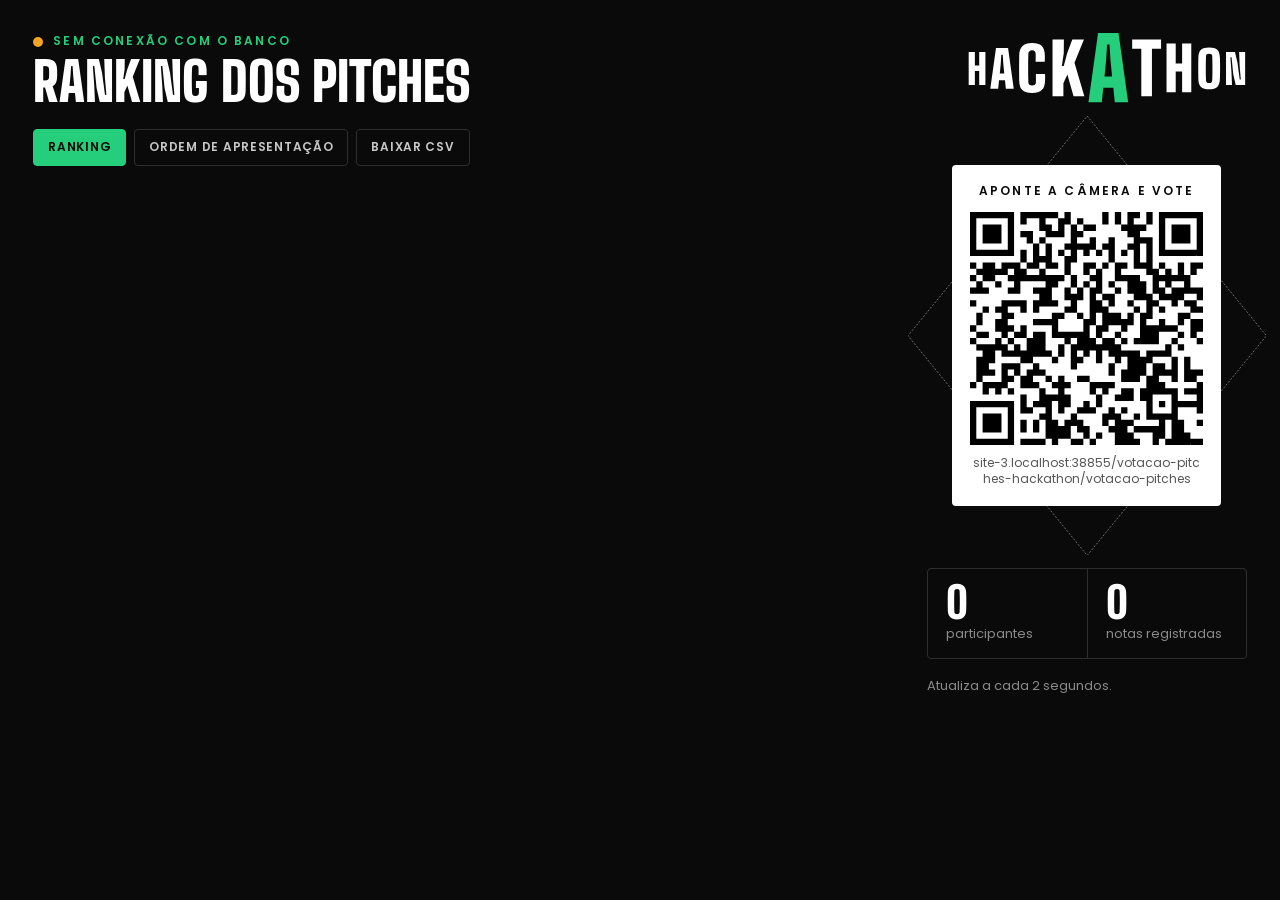
==== votacao-pitches-hackathon/votacao-pitches/resultados.html @ e380088c "Add files via upload" ====
<!doctype html>
<html lang="pt-BR">
<head>
<meta charset="utf-8">
<meta name="viewport" content="width=device-width, initial-scale=1, viewport-fit=cover">
<meta name="robots" content="noindex">
<title>Resultado ao vivo · Hackathon AltoQi</title>
<link rel="icon" href="assets/favicon.svg" type="image/svg+xml">
<link rel="preload" href="assets/fonts/big-shoulders-display-latin-900-normal.woff2" as="font" type="font/woff2" crossorigin>
<link rel="stylesheet" href="assets/fonts.css">
<script src="config.js"></script>
<script src="assets/qrcode.js"></script>
<style>
/* Tokens: Hackathon AltoQi — Design System Diamante (Figma) */
:root{
  --base:#0A0A0A; --superficie:#141414; --elevado:#1F1F1F; --borda:#2E2E2E;
  --texto:#FFFFFF; --texto2:#C7C7C7; --apoio:#8A8A8A;
  --verde:#25CE7B; --menta:#95E2C0; --floresta:#115134; --erro:#E5484D; --alerta:#F5A524;
  --display:"Big Shoulders Display","Arial Narrow","Roboto Condensed",Impact,sans-serif;
  --corpo:Poppins,system-ui,-apple-system,"Segoe UI",Roboto,sans-serif;
  color-scheme:dark;
}
*{box-sizing:border-box}
html,body{height:100%}
body{margin:0;background:var(--base);color:var(--texto);font-family:var(--corpo);line-height:1.4;
  padding:env(safe-area-inset-top) 0 env(safe-area-inset-bottom);overflow-x:hidden}
.eyebrow{font-weight:600;font-size:clamp(.75rem,.8vw,.95rem);letter-spacing:.18em;text-transform:uppercase;margin:0}

.tela{display:grid;grid-template-columns:minmax(0,1fr) clamp(280px,25vw,400px);gap:clamp(24px,3vw,56px);
  max-width:1760px;margin:0 auto;padding:clamp(20px,2.6vw,48px);min-height:100%}
header{display:flex;justify-content:space-between;align-items:flex-end;gap:24px;flex-wrap:wrap;margin-bottom:clamp(16px,2.2vh,32px)}
header .eyebrow{color:var(--verde);margin-bottom:8px;display:flex;align-items:center;gap:10px}
.ponto{width:10px;height:10px;border-radius:50%;background:var(--verde);box-shadow:0 0 0 0 rgba(37,206,123,.6);animation:pulso 2s infinite}
.parado .ponto{background:var(--alerta);animation:none}
.fechado .ponto{background:var(--erro);animation:none}
@keyframes pulso{70%{box-shadow:0 0 0 10px rgba(37,206,123,0)}100%{box-shadow:0 0 0 0 rgba(37,206,123,0)}}
h1{font-family:var(--display);font-weight:900;text-transform:uppercase;margin:0;line-height:.88;font-size:clamp(2.5rem,4.2vw,4.75rem)}
.controles{display:flex;gap:8px;flex-wrap:wrap}
.controles button{font:inherit;font-size:.75rem;font-weight:600;letter-spacing:.06em;text-transform:uppercase;color:var(--texto2);
  background:transparent;border:1px solid var(--borda);border-radius:4px;padding:9px 14px;cursor:pointer}
.controles button:hover{border-color:var(--apoio);color:var(--texto)}
.controles button[aria-pressed="true"]{background:var(--verde);border-color:var(--verde);color:var(--base)}
.controles button:focus-visible{outline:2px solid var(--verde);outline-offset:2px}

ol{list-style:none;margin:0;padding:0;display:grid;gap:clamp(6px,.7vh,10px)}
.item{display:grid;grid-template-columns:clamp(48px,4.4vw,84px) minmax(0,1fr) clamp(96px,8.5vw,160px);
  align-items:center;gap:clamp(12px,1.6vw,28px);background:var(--superficie);border:1px solid var(--borda);border-radius:4px;
  padding:clamp(6px,.75vh,14px) clamp(14px,1.6vw,28px);will-change:transform}
.item.topo{border-color:var(--floresta)}
.item.lider{border-color:var(--verde)}
.pos{font-family:var(--display);font-weight:900;font-size:clamp(2rem,3.2vw,3.4rem);line-height:.85;color:var(--apoio)}
.item.topo .pos{color:var(--verde)}
.nome{font-size:clamp(.95rem,1.2vw,1.35rem);font-weight:600;margin:0 0 8px;line-height:1.2}
.trilho{height:clamp(8px,1vh,12px);background:var(--elevado)}
.preench{height:100%;width:0;background:var(--apoio);transition:width .8s cubic-bezier(.2,.8,.2,1)}
.item.topo .preench{background:var(--verde)}
.media{text-align:right;font-variant-numeric:tabular-nums}
.media strong{display:block;font-family:var(--display);font-weight:900;font-size:clamp(2.2rem,3.3vw,3.6rem);line-height:.85}
.item.topo .media strong{color:var(--verde)}
.media span{font-size:clamp(.7rem,.8vw,.875rem);color:var(--apoio)}

aside{display:flex;flex-direction:column;gap:clamp(16px,2vh,28px);position:sticky;top:clamp(20px,3vw,56px);align-self:start}
.marca{width:100%;max-width:280px;height:auto;align-self:flex-end;margin-bottom:clamp(8px,2vh,28px)}
.qr-area{position:relative;padding:clamp(18px,2vw,32px)}
.diamante{position:absolute;inset:-6%;width:112%;height:112%;pointer-events:none}
.qr-cartao{position:relative;background:#fff;color:var(--base);border-radius:4px;padding:clamp(14px,1.4vw,22px);text-align:center}
.qr-cartao .eyebrow{color:var(--base);margin-bottom:12px}
#qr svg{display:block;width:100%;height:auto}
.qr-cartao small{display:block;margin-top:10px;font-size:.75rem;color:#555;word-break:break-all}
.numeros{display:grid;grid-template-columns:1fr 1fr;border:1px solid var(--borda);border-radius:4px}
.numeros div{padding:14px 18px}
.numeros div+div{border-left:1px solid var(--borda)}
.numeros strong{display:block;font-family:var(--display);font-weight:900;font-size:clamp(2.2rem,3.4vw,3.8rem);line-height:.9;font-variant-numeric:tabular-nums}
.numeros span{font-size:.8125rem;color:var(--apoio)}
.rodape-info{font-size:.8125rem;color:var(--apoio);margin:0}

/* Telão: tudo cabe numa tela, qualquer resolução */
@media (min-width:901px){
  .tela{height:100vh;height:100dvh;min-height:0}
  main{display:flex;flex-direction:column;min-height:0}
  ol{flex:1;min-height:0;grid-auto-rows:minmax(0,1fr)}
  .item{padding-block:0;min-height:0}
  h1{font-size:clamp(2.25rem,min(4.2vw,7.5vh),4.75rem)}
  .pos{font-size:clamp(1.6rem,min(3.2vw,5.4vh),3.4rem)}
  .media strong{font-size:clamp(1.6rem,min(3.3vw,5.6vh),3.6rem)}
  .nome{font-size:clamp(.85rem,min(1.2vw,2.1vh),1.35rem);margin-bottom:min(8px,.8vh)}
  .media span{font-size:clamp(.65rem,min(.8vw,1.3vh),.875rem)}
  aside{top:0;max-height:100%}
  .qr-area{padding:clamp(12px,min(2vw,3vh),32px);margin-bottom:2vh}
  .qr-cartao{max-width:min(100%,46vh);margin:0 auto}
}
@media (max-width:900px){
  .tela{grid-template-columns:1fr}
  aside{position:static;order:-1}
  .qr-area,.marca{display:none}
}
@media (prefers-reduced-motion:reduce){ .preench{transition:none} .ponto{animation:none} }
</style>
</head>
<body>
<div class="tela">
  <main>
    <header>
      <div>
        <p class="eyebrow" id="estado"><i class="ponto"></i><span>Conectando…</span></p>
        <h1>Ranking dos pitches</h1>
      </div>
      <div class="controles">
        <button type="button" id="bRank" aria-pressed="true">Ranking</button>
        <button type="button" id="bOrdem" aria-pressed="false">Ordem de apresentação</button>
        <button type="button" id="bCsv">Baixar CSV</button>
      </div>
    </header>
    <ol id="lista"></ol>
  </main>
  <aside>
    <img class="marca" src="assets/hackathon-wordmark.svg" alt="Hackathon AltoQi" width="300" height="75">
    <div class="qr-area">
      <svg class="diamante" viewBox="0 0 100 100" preserveAspectRatio="none" aria-hidden="true">
        <polygon points="50,0 100,50 50,100 0,50" fill="none" stroke="#FFFFFF" stroke-width=".4" stroke-dasharray="2 1.6" vector-effect="non-scaling-stroke"/>
      </svg>
      <div class="qr-cartao">
        <p class="eyebrow">Aponte a câmera e vote</p>
        <div id="qr"></div>
        <small id="qrUrl"></small>
      </div>
    </div>
    <div class="numeros">
      <div><strong id="nPart">0</strong><span>participantes</span></div>
      <div><strong id="nVotos">0</strong><span>notas registradas</span></div>
    </div>
    <p class="rodape-info" id="rodapeInfo"></p>
  </aside>
</div>

<script>
(function(){
  const C = window.VOTACAO_CONFIG;
  const DEMO = new URLSearchParams(location.search).has("demo") || !C.SUPABASE_URL || C.SUPABASE_URL.includes("SEU-PROJETO");
  const INTERVALO = 2000;
  const $ = (id) => document.getElementById(id);
  const fmt = (n, d=2) => Number(n).toLocaleString("pt-BR", { minimumFractionDigits:d, maximumFractionDigits:d });
  const dois = (n) => String(n).padStart(2, "0");

  $("rodapeInfo").textContent = DEMO ? "Modo demonstração: dados simulados." : "Atualiza a cada 2 segundos.";

  // QR code (gerado localmente, sem depender de CDN)
  const urlVoto = C.URL_VOTACAO || new URL("./", location.href).href;
  $("qrUrl").textContent = urlVoto.replace(/^https?:\/\//, "").replace(/\/$/, "");
  try{
    const qr = qrcode(0, "M"); qr.addData(urlVoto); qr.make();
    $("qr").innerHTML = qr.createSvgTag({ cellSize:8, margin:0, scalable:true });
  }catch(e){ $("qr").textContent = urlVoto; }

  // ---------- dados ----------
  const demo = { itens: C.PITCHES.map((p,i) => ({ id:p.id, ordem:i+1, titulo:p.titulo, dist:[0,0,0,0,0,0], peso:Math.random() })), part:0 };
  function painelDemo(){
    const novos = Math.floor(Math.random()*4);
    demo.part += novos;
    demo.itens.forEach(it => { for (let k=0;k<novos;k++){ const n = Math.max(0, Math.min(5, Math.round(2 + it.peso*3 + (Math.random()-.5)*2.4))); it.dist[n]++; } });
    const itens = demo.itens.map(it => { const v = it.dist.reduce((a,b)=>a+b,0); const s = it.dist.reduce((a,c,n)=>a+c*n,0);
      return { id:it.id, ordem:it.ordem, titulo:it.titulo, votos:v, media: v ? +(s/v).toFixed(2) : null, dist:it.dist.slice() }; });
    return { aberta:true, participantes:demo.part, total_votos:itens.reduce((a,b)=>a+b.votos,0), itens };
  }
  async function buscar(){
    if (DEMO) return painelDemo();
    const h = { "Content-Type":"application/json", apikey:C.SUPABASE_ANON_KEY };
    if (C.SUPABASE_ANON_KEY.startsWith("eyJ")) h.Authorization = "Bearer " + C.SUPABASE_ANON_KEY;
    const r = await fetch(`${C.SUPABASE_URL}/rest/v1/rpc/painel`, { method:"POST", headers:h, body:"{}", cache:"no-store" });
    if (!r.ok) throw new Error("HTTP " + r.status);
    return r.json();
  }

  // ---------- render com animação de troca de posição ----------
  let modo = "rank", ultimo = null;
  const lista = $("lista"), nos = new Map();
  const reduz = matchMedia("(prefers-reduced-motion: reduce)").matches;

  function ordenar(itens, m){
    const a = itens.slice();
    if (m === "ordem") return a.sort((x,y) => x.ordem - y.ordem);
    return a.sort((x,y) => (y.media ?? -1) - (x.media ?? -1) || y.votos - x.votos || x.ordem - y.ordem);
  }
  function no(it){
    let el = nos.get(it.id);
    if (!el){
      el = document.createElement("li"); el.className = "item";
      el.innerHTML = `<span class="pos"></span><div><p class="nome"></p><div class="trilho"><div class="preench"></div></div></div>
        <div class="media"><strong></strong><span></span></div>`;
      el.querySelector(".nome").textContent = it.titulo;
      nos.set(it.id, el);
    }
    return el;
  }
  function render(d){
    ultimo = d;
    $("nPart").textContent = Number(d.participantes).toLocaleString("pt-BR");
    $("nVotos").textContent = Number(d.total_votos).toLocaleString("pt-BR");
    const antes = new Map(); nos.forEach((el,id) => antes.set(id, el.getBoundingClientRect().top));
    ordenar(d.itens, modo).forEach((it, i) => {
      const el = no(it), destaque = modo === "rank" && it.votos > 0;
      el.classList.toggle("topo", destaque && i < 3);
      el.classList.toggle("lider", destaque && i === 0);
      el.querySelector(".pos").textContent = dois(modo === "rank" ? i+1 : it.ordem);
      el.querySelector(".preench").style.width = (it.media ? it.media/5*100 : 0) + "%";
      el.querySelector(".media strong").textContent = it.media == null ? "–" : fmt(it.media);
      el.querySelector(".media span").textContent = it.votos === 1 ? "1 voto" : `${Number(it.votos).toLocaleString("pt-BR")} votos`;
      lista.appendChild(el);
    });
    if (reduz) return;
    nos.forEach((el,id) => {                       // FLIP: desliza os itens que mudaram de posição
      const de = antes.get(id); if (de === undefined) return;
      const dy = de - el.getBoundingClientRect().top; if (!dy) return;
      el.animate([{ transform:`translateY(${dy}px)` }, { transform:"none" }], { duration:600, easing:"cubic-bezier(.2,.8,.2,1)" });
    });
  }
  function estado(tipo, txt){ const e = $("estado"); e.className = "eyebrow " + tipo; e.querySelector("span").textContent = txt; }

  let ocupado = false, okEm = 0;
  async function ciclo(){
    if (ocupado || document.hidden) return;
    ocupado = true;
    try{
      const d = await buscar(); render(d); okEm = Date.now();
      if (d.aberta === false) estado("fechado", "Votação encerrada"); else estado("", "Resultado ao vivo");
    }catch(e){
      const seg = okEm ? Math.round((Date.now()-okEm)/1000) : null;
      estado("parado", seg ? `Sem conexão, último dado há ${seg}s` : "Sem conexão com o banco");
    }finally{ ocupado = false; }
  }
  ciclo(); setInterval(ciclo, INTERVALO);
  document.addEventListener("visibilitychange", ciclo);

  // ---------- controles ----------
  function setModo(m){ modo = m; $("bRank").setAttribute("aria-pressed", m==="rank"); $("bOrdem").setAttribute("aria-pressed", m==="ordem"); if (ultimo) render(ultimo); }
  $("bRank").onclick = () => setModo("rank");
  $("bOrdem").onclick = () => setModo("ordem");
  $("bCsv").onclick = () => {
    if (!ultimo) return;
    const linhas = [["posicao","pitch","media","votos","nota_0","nota_1","nota_2","nota_3","nota_4","nota_5"]];
    ordenar(ultimo.itens, "rank").forEach((it,i) => linhas.push([i+1, `"${it.titulo.replace(/"/g,'""')}"`, it.media == null ? "" : String(it.media).replace(".",","), it.votos, ...it.dist]));
    const csv = "\ufeff" + linhas.map(l => l.join(";")).join("\n");
    const a = document.createElement("a");
    a.href = URL.createObjectURL(new Blob([csv], { type:"text/csv;charset=utf-8" }));
    a.download = `resultado-pitches-${new Date().toISOString().slice(0,16).replace(/[:T]/g,"-")}.csv`;
    a.click(); setTimeout(() => URL.revokeObjectURL(a.href), 1000);
  };
})();
</script>
</body>
</html>
---- votacao-pitches-hackathon/votacao-pitches/assets/fonts.css ----
/* Fontes auto-hospedadas (SIL Open Font License) — sem depender do Google Fonts no evento */
@font-face{font-family:"Big Shoulders Display";font-style:normal;font-weight:800;font-display:swap;src:url(fonts/big-shoulders-display-latin-800-normal.woff2) format("woff2")}
@font-face{font-family:"Big Shoulders Display";font-style:normal;font-weight:900;font-display:swap;src:url(fonts/big-shoulders-display-latin-900-normal.woff2) format("woff2")}
@font-face{font-family:"Poppins";font-style:normal;font-weight:400;font-display:swap;src:url(fonts/poppins-latin-400-normal.woff2) format("woff2")}
@font-face{font-family:"Poppins";font-style:normal;font-weight:500;font-display:swap;src:url(fonts/poppins-latin-500-normal.woff2) format("woff2")}
@font-face{font-family:"Poppins";font-style:normal;font-weight:600;font-display:swap;src:url(fonts/poppins-latin-600-normal.woff2) format("woff2")}
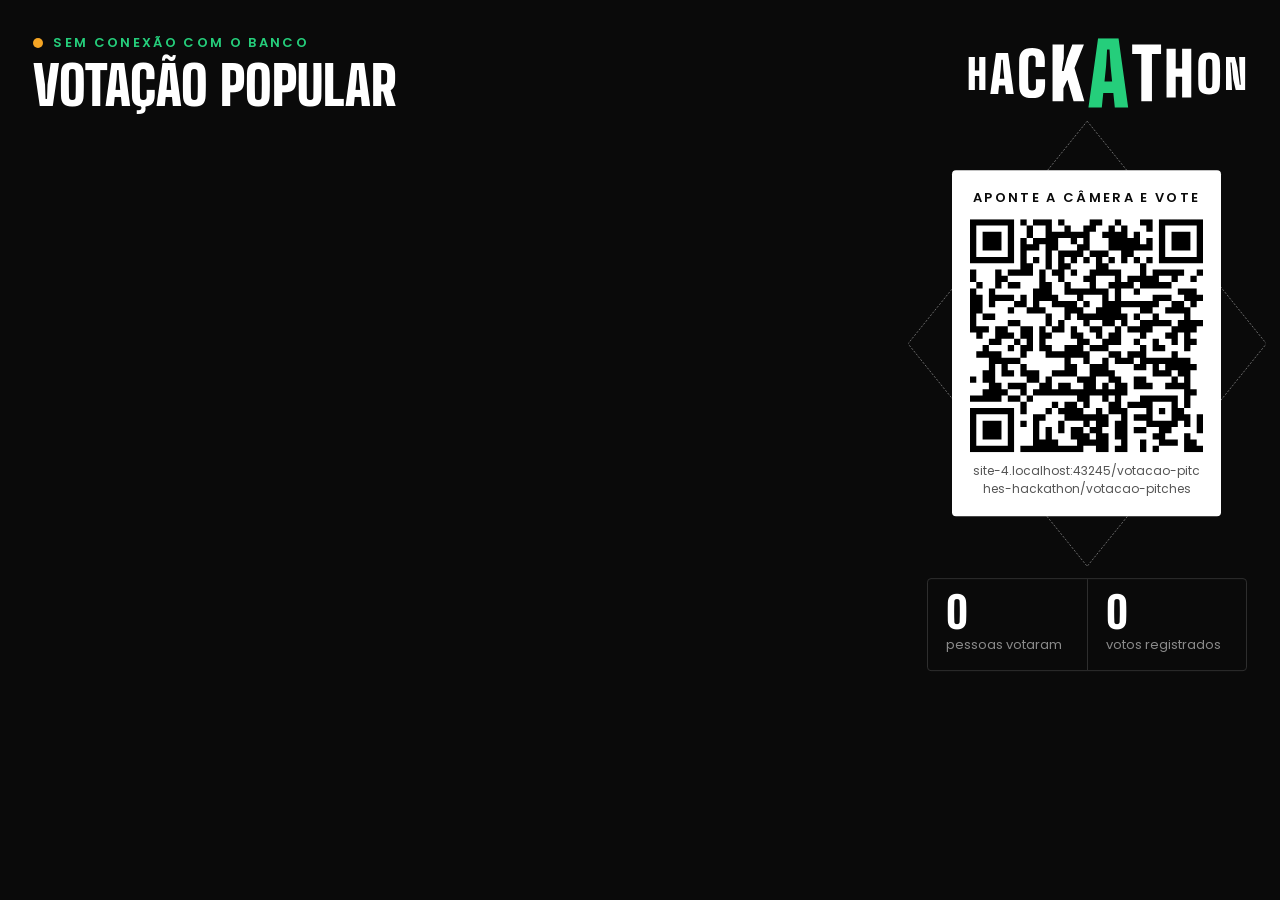
==== commit cc367d15: "Add files via upload" ====
--- a/votacao-pitches-hackathon/votacao-pitches/resultados.html
+++ b/votacao-pitches-hackathon/votacao-pitches/resultados.html
@@ -4,64 +4,56 @@
 <meta charset="utf-8">
 <meta name="viewport" content="width=device-width, initial-scale=1, viewport-fit=cover">
 <meta name="robots" content="noindex">
-<title>Resultado ao vivo · Hackathon AltoQi</title>
+<title>Telão · Hackathon AltoQi</title>
 <link rel="icon" href="assets/favicon.svg" type="image/svg+xml">
 <link rel="preload" href="assets/fonts/big-shoulders-display-latin-900-normal.woff2" as="font" type="font/woff2" crossorigin>
-<link rel="stylesheet" href="assets/fonts.css">
+<link rel="stylesheet" href="assets/base.css">
 <script src="config.js"></script>
+<script src="assets/comum.js"></script>
 <script src="assets/qrcode.js"></script>
 <style>
-/* Tokens: Hackathon AltoQi — Design System Diamante (Figma) */
-:root{
-  --base:#0A0A0A; --superficie:#141414; --elevado:#1F1F1F; --borda:#2E2E2E;
-  --texto:#FFFFFF; --texto2:#C7C7C7; --apoio:#8A8A8A;
-  --verde:#25CE7B; --menta:#95E2C0; --floresta:#115134; --erro:#E5484D; --alerta:#F5A524;
-  --display:"Big Shoulders Display","Arial Narrow","Roboto Condensed",Impact,sans-serif;
-  --corpo:Poppins,system-ui,-apple-system,"Segoe UI",Roboto,sans-serif;
-  color-scheme:dark;
-}
-*{box-sizing:border-box}
 html,body{height:100%}
-body{margin:0;background:var(--base);color:var(--texto);font-family:var(--corpo);line-height:1.4;
-  padding:env(safe-area-inset-top) 0 env(safe-area-inset-bottom);overflow-x:hidden}
-.eyebrow{font-weight:600;font-size:clamp(.75rem,.8vw,.95rem);letter-spacing:.18em;text-transform:uppercase;margin:0}
-
+body{padding:env(safe-area-inset-top) 0 env(safe-area-inset-bottom);overflow-x:hidden}
 .tela{display:grid;grid-template-columns:minmax(0,1fr) clamp(280px,25vw,400px);gap:clamp(24px,3vw,56px);
   max-width:1760px;margin:0 auto;padding:clamp(20px,2.6vw,48px);min-height:100%}
-header{display:flex;justify-content:space-between;align-items:flex-end;gap:24px;flex-wrap:wrap;margin-bottom:clamp(16px,2.2vh,32px)}
-header .eyebrow{color:var(--verde);margin-bottom:8px;display:flex;align-items:center;gap:10px}
+header{display:flex;justify-content:space-between;align-items:flex-end;gap:24px;flex-wrap:wrap;margin-bottom:clamp(14px,2vh,28px)}
+header .eyebrow{display:flex;align-items:center;gap:10px;margin-bottom:8px}
 .ponto{width:10px;height:10px;border-radius:50%;background:var(--verde);box-shadow:0 0 0 0 rgba(37,206,123,.6);animation:pulso 2s infinite}
 .parado .ponto{background:var(--alerta);animation:none}
 .fechado .ponto{background:var(--erro);animation:none}
 @keyframes pulso{70%{box-shadow:0 0 0 10px rgba(37,206,123,0)}100%{box-shadow:0 0 0 0 rgba(37,206,123,0)}}
-h1{font-family:var(--display);font-weight:900;text-transform:uppercase;margin:0;line-height:.88;font-size:clamp(2.5rem,4.2vw,4.75rem)}
+h1{font-size:clamp(2.5rem,4.2vw,4.75rem)}
 .controles{display:flex;gap:8px;flex-wrap:wrap}
-.controles button{font:inherit;font-size:.75rem;font-weight:600;letter-spacing:.06em;text-transform:uppercase;color:var(--texto2);
-  background:transparent;border:1px solid var(--borda);border-radius:4px;padding:9px 14px;cursor:pointer}
-.controles button:hover{border-color:var(--apoio);color:var(--texto)}
-.controles button[aria-pressed="true"]{background:var(--verde);border-color:var(--verde);color:var(--base)}
-.controles button:focus-visible{outline:2px solid var(--verde);outline-offset:2px}
 
 ol{list-style:none;margin:0;padding:0;display:grid;gap:clamp(6px,.7vh,10px)}
-.item{display:grid;grid-template-columns:clamp(48px,4.4vw,84px) minmax(0,1fr) clamp(96px,8.5vw,160px);
-  align-items:center;gap:clamp(12px,1.6vw,28px);background:var(--superficie);border:1px solid var(--borda);border-radius:4px;
-  padding:clamp(6px,.75vh,14px) clamp(14px,1.6vw,28px);will-change:transform}
-.item.topo{border-color:var(--floresta)}
-.item.lider{border-color:var(--verde)}
+.item{display:grid;grid-template-columns:clamp(48px,4.4vw,84px) minmax(0,1fr) clamp(110px,10vw,190px);align-items:center;
+  gap:clamp(12px,1.6vw,28px);background:var(--superficie);border:1px solid var(--borda);border-radius:4px;
+  padding:clamp(6px,.75vh,14px) clamp(14px,1.6vw,28px);position:relative;overflow:hidden}
 .pos{font-family:var(--display);font-weight:900;font-size:clamp(2rem,3.2vw,3.4rem);line-height:.85;color:var(--apoio)}
-.item.topo .pos{color:var(--verde)}
 .nome{font-size:clamp(.95rem,1.2vw,1.35rem);font-weight:600;margin:0 0 8px;line-height:1.2}
 .trilho{height:clamp(8px,1vh,12px);background:var(--elevado)}
-.preench{height:100%;width:0;background:var(--apoio);transition:width .8s cubic-bezier(.2,.8,.2,1)}
-.item.topo .preench{background:var(--verde)}
-.media{text-align:right;font-variant-numeric:tabular-nums}
-.media strong{display:block;font-family:var(--display);font-weight:900;font-size:clamp(2.2rem,3.3vw,3.6rem);line-height:.85}
-.item.topo .media strong{color:var(--verde)}
-.media span{font-size:clamp(.7rem,.8vw,.875rem);color:var(--apoio)}
+.preench{height:100%;width:0;background:var(--verde);transition:width .8s cubic-bezier(.2,.8,.2,1)}
+.valor{text-align:right;font-variant-numeric:tabular-nums}
+.valor strong{display:block;font-family:var(--display);font-weight:900;font-size:clamp(2rem,3.3vw,3.6rem);line-height:.85}
+.valor span{font-size:clamp(.7rem,.8vw,.875rem);color:var(--apoio)}
+.detalhe{font-size:clamp(.7rem,.85vw,.95rem);color:var(--apoio);margin:0}
+.detalhe b{color:var(--texto2);font-weight:600}
+
+/* anúncio */
+.item.oculto .nome,.item.oculto .detalhe,.item.oculto .valor{visibility:hidden}
+.item.oculto::after{content:"";position:absolute;left:calc(clamp(48px,4.4vw,84px) + clamp(12px,1.6vw,28px) + clamp(14px,1.6vw,28px));right:clamp(14px,1.6vw,28px);
+  top:50%;height:clamp(14px,2vh,22px);transform:translateY(-50%);border:1px dashed var(--borda);border-radius:2px}
+.item.revelado{animation:entra .6s cubic-bezier(.2,.8,.2,1)}
+@keyframes entra{0%{transform:translateX(-12px);opacity:.2}100%{transform:none;opacity:1}}
+.item.podio{border-color:var(--floresta)}
+.item.podio .pos,.item.podio .valor strong{color:var(--verde)}
+.item.campeao{background:var(--verde);border-color:var(--verde);color:var(--base)}
+.item.campeao .pos,.item.campeao .valor strong,.item.campeao .detalhe b{color:var(--base)}
+.item.campeao .detalhe,.item.campeao .valor span{color:#0B3D27}
 
 aside{display:flex;flex-direction:column;gap:clamp(16px,2vh,28px);position:sticky;top:clamp(20px,3vw,56px);align-self:start}
 .marca{width:100%;max-width:280px;height:auto;align-self:flex-end;margin-bottom:clamp(8px,2vh,28px)}
-.qr-area{position:relative;padding:clamp(18px,2vw,32px)}
+.qr-area{position:relative;padding:clamp(18px,2vw,32px);margin-bottom:2vh}
 .diamante{position:absolute;inset:-6%;width:112%;height:112%;pointer-events:none}
 .qr-cartao{position:relative;background:#fff;color:var(--base);border-radius:4px;padding:clamp(14px,1.4vw,22px);text-align:center}
 .qr-cartao .eyebrow{color:var(--base);margin-bottom:12px}
@@ -72,9 +64,11 @@
 .numeros div+div{border-left:1px solid var(--borda)}
 .numeros strong{display:block;font-family:var(--display);font-weight:900;font-size:clamp(2.2rem,3.4vw,3.8rem);line-height:.9;font-variant-numeric:tabular-nums}
 .numeros span{font-size:.8125rem;color:var(--apoio)}
-.rodape-info{font-size:.8125rem;color:var(--apoio);margin:0}
-
-/* Telão: tudo cabe numa tela, qualquer resolução */
+.regra{border-left:3px solid var(--verde);padding:4px 0 4px 14px;font-size:.875rem;color:var(--texto2);margin:0}
+.regra b{display:block;font-family:var(--display);font-weight:900;text-transform:uppercase;font-size:1.5rem;color:var(--texto);line-height:1;margin-bottom:6px}
+.dica{font-size:.75rem;color:var(--apoio);margin:0}
+.dica kbd{font-family:inherit;border:1px solid var(--borda);border-radius:3px;padding:1px 6px;color:var(--texto2)}
+
 @media (min-width:901px){
   .tela{height:100vh;height:100dvh;min-height:0}
   main{display:flex;flex-direction:column;min-height:0}
@@ -82,19 +76,13 @@
   .item{padding-block:0;min-height:0}
   h1{font-size:clamp(2.25rem,min(4.2vw,7.5vh),4.75rem)}
   .pos{font-size:clamp(1.6rem,min(3.2vw,5.4vh),3.4rem)}
-  .media strong{font-size:clamp(1.6rem,min(3.3vw,5.6vh),3.6rem)}
+  .valor strong{font-size:clamp(1.6rem,min(3.3vw,5.6vh),3.6rem)}
   .nome{font-size:clamp(.85rem,min(1.2vw,2.1vh),1.35rem);margin-bottom:min(8px,.8vh)}
-  .media span{font-size:clamp(.65rem,min(.8vw,1.3vh),.875rem)}
-  aside{top:0;max-height:100%}
-  .qr-area{padding:clamp(12px,min(2vw,3vh),32px);margin-bottom:2vh}
+  .qr-area{padding:clamp(12px,min(2vw,3vh),32px)}
   .qr-cartao{max-width:min(100%,46vh);margin:0 auto}
 }
-@media (max-width:900px){
-  .tela{grid-template-columns:1fr}
-  aside{position:static;order:-1}
-  .qr-area,.marca{display:none}
-}
-@media (prefers-reduced-motion:reduce){ .preench{transition:none} .ponto{animation:none} }
+@media (max-width:900px){ .tela{grid-template-columns:1fr} aside{position:static;order:-1} .qr-area,.marca,.dica{display:none} }
+@media (prefers-reduced-motion:reduce){ .preench{transition:none} .ponto,.item.revelado{animation:none} }
 </style>
 </head>
 <body>
@@ -103,19 +91,19 @@
     <header>
       <div>
         <p class="eyebrow" id="estado"><i class="ponto"></i><span>Conectando…</span></p>
-        <h1>Ranking dos pitches</h1>
+        <h1 class="display" id="titulo">Votação popular</h1>
       </div>
-      <div class="controles">
-        <button type="button" id="bRank" aria-pressed="true">Ranking</button>
-        <button type="button" id="bOrdem" aria-pressed="false">Ordem de apresentação</button>
-        <button type="button" id="bCsv">Baixar CSV</button>
+      <div class="controles" id="controles" hidden>
+        <button type="button" class="btn sec pequeno" id="bOcultar">Voltar</button>
+        <button type="button" class="btn sec pequeno" id="bTudo">Revelar tudo</button>
+        <button type="button" class="btn pequeno" id="bProx">Revelar próximo</button>
       </div>
     </header>
     <ol id="lista"></ol>
   </main>
   <aside>
-    <img class="marca" src="assets/hackathon-wordmark.svg" alt="Hackathon AltoQi" width="300" height="75">
-    <div class="qr-area">
+    <img class="marca" src="assets/hackathon-wordmark.svg" alt="Hackathon AltoQi" width="280" height="70">
+    <div class="qr-area" id="qrArea">
       <svg class="diamante" viewBox="0 0 100 100" preserveAspectRatio="none" aria-hidden="true">
         <polygon points="50,0 100,50 50,100 0,50" fill="none" stroke="#FFFFFF" stroke-width=".4" stroke-dasharray="2 1.6" vector-effect="non-scaling-stroke"/>
       </svg>
@@ -125,126 +113,117 @@
         <small id="qrUrl"></small>
       </div>
     </div>
+    <p class="regra" id="regra" hidden><b>Como sai a nota</b>Cada pitch recebe uma nota de 0 a 5 em Inovar, Conectar e Transformação. A nota final combina o voto popular com a avaliação da banca.</p>
     <div class="numeros">
-      <div><strong id="nPart">0</strong><span>participantes</span></div>
-      <div><strong id="nVotos">0</strong><span>notas registradas</span></div>
+      <div><strong id="nPart">0</strong><span>pessoas votaram</span></div>
+      <div><strong id="nVotos">0</strong><span>votos registrados</span></div>
     </div>
-    <p class="rodape-info" id="rodapeInfo"></p>
+    <p class="dica" id="dica" hidden>Teclado: <kbd>→</kbd> revela o próximo, <kbd>←</kbd> volta.</p>
   </aside>
 </div>
 
 <script>
 (function(){
-  const C = window.VOTACAO_CONFIG;
-  const DEMO = new URLSearchParams(location.search).has("demo") || !C.SUPABASE_URL || C.SUPABASE_URL.includes("SEU-PROJETO");
-  const INTERVALO = 2000;
+  const { C, DEMO, dois, fmt, esc, api, ranking } = HQ;
   const $ = (id) => document.getElementById(id);
-  const fmt = (n, d=2) => Number(n).toLocaleString("pt-BR", { minimumFractionDigits:d, maximumFractionDigits:d });
-  const dois = (n) => String(n).padStart(2, "0");
-
-  $("rodapeInfo").textContent = DEMO ? "Modo demonstração: dados simulados." : "Atualiza a cada 2 segundos.";
-
-  // QR code (gerado localmente, sem depender de CDN)
+  const INTERVALO = 3000;
+
   const urlVoto = C.URL_VOTACAO || new URL("./", location.href).href;
   $("qrUrl").textContent = urlVoto.replace(/^https?:\/\//, "").replace(/\/$/, "");
-  try{
-    const qr = qrcode(0, "M"); qr.addData(urlVoto); qr.make();
-    $("qr").innerHTML = qr.createSvgTag({ cellSize:8, margin:0, scalable:true });
-  }catch(e){ $("qr").textContent = urlVoto; }
-
-  // ---------- dados ----------
-  const demo = { itens: C.PITCHES.map((p,i) => ({ id:p.id, ordem:i+1, titulo:p.titulo, dist:[0,0,0,0,0,0], peso:Math.random() })), part:0 };
-  function painelDemo(){
-    const novos = Math.floor(Math.random()*4);
-    demo.part += novos;
-    demo.itens.forEach(it => { for (let k=0;k<novos;k++){ const n = Math.max(0, Math.min(5, Math.round(2 + it.peso*3 + (Math.random()-.5)*2.4))); it.dist[n]++; } });
-    const itens = demo.itens.map(it => { const v = it.dist.reduce((a,b)=>a+b,0); const s = it.dist.reduce((a,c,n)=>a+c*n,0);
-      return { id:it.id, ordem:it.ordem, titulo:it.titulo, votos:v, media: v ? +(s/v).toFixed(2) : null, dist:it.dist.slice() }; });
-    return { aberta:true, participantes:demo.part, total_votos:itens.reduce((a,b)=>a+b.votos,0), itens };
-  }
-  async function buscar(){
-    if (DEMO) return painelDemo();
-    const h = { "Content-Type":"application/json", apikey:C.SUPABASE_ANON_KEY };
-    if (C.SUPABASE_ANON_KEY.startsWith("eyJ")) h.Authorization = "Bearer " + C.SUPABASE_ANON_KEY;
-    const r = await fetch(`${C.SUPABASE_URL}/rest/v1/rpc/painel`, { method:"POST", headers:h, body:"{}", cache:"no-store" });
-    if (!r.ok) throw new Error("HTTP " + r.status);
-    return r.json();
-  }
-
-  // ---------- render com animação de troca de posição ----------
-  let modo = "rank", ultimo = null;
-  const lista = $("lista"), nos = new Map();
-  const reduz = matchMedia("(prefers-reduced-motion: reduce)").matches;
-
-  function ordenar(itens, m){
-    const a = itens.slice();
-    if (m === "ordem") return a.sort((x,y) => x.ordem - y.ordem);
-    return a.sort((x,y) => (y.media ?? -1) - (x.media ?? -1) || y.votos - x.votos || x.ordem - y.ordem);
-  }
-  function no(it){
-    let el = nos.get(it.id);
-    if (!el){
-      el = document.createElement("li"); el.className = "item";
-      el.innerHTML = `<span class="pos"></span><div><p class="nome"></p><div class="trilho"><div class="preench"></div></div></div>
-        <div class="media"><strong></strong><span></span></div>`;
-      el.querySelector(".nome").textContent = it.titulo;
-      nos.set(it.id, el);
+  try{ const qr = qrcode(0, "M"); qr.addData(urlVoto); qr.make(); $("qr").innerHTML = qr.createSvgTag({ cellSize:8, margin:0, scalable:true }); }
+  catch(e){ $("qr").textContent = urlVoto; }
+
+  let modo = null, dados = null, revelados = 0, rodada = null;
+  const chaveRev = () => `hq-revelados:${DEMO ? "demo" : rodada}`;
+  const lista = $("lista");
+
+  function estado(tipo, txt){ const e = $("estado"); e.className = "eyebrow " + tipo; e.querySelector("span").textContent = txt; }
+
+  // ---------- modo 1: votação acontecendo (sem notas) ----------
+  function renderParticipacao(d){
+    if (modo !== "votacao"){
+      modo = "votacao"; lista.innerHTML = "";
+      $("titulo").textContent = "Votação popular"; $("controles").hidden = true; $("qrArea").hidden = false; $("regra").hidden = true; $("dica").hidden = true;
+      d.por_pitch.forEach(p => {
+        const li = document.createElement("li"); li.className = "item"; li.dataset.id = p.id;
+        li.innerHTML = `<span class="pos">${dois(p.ordem)}</span><div><p class="nome">${esc(p.titulo)}</p><div class="trilho"><div class="preench"></div></div></div>
+          <div class="valor"><strong>0</strong><span>votos</span></div>`;
+        lista.appendChild(li);
+      });
     }
-    return el;
-  }
-  function render(d){
-    ultimo = d;
-    $("nPart").textContent = Number(d.participantes).toLocaleString("pt-BR");
-    $("nVotos").textContent = Number(d.total_votos).toLocaleString("pt-BR");
-    const antes = new Map(); nos.forEach((el,id) => antes.set(id, el.getBoundingClientRect().top));
-    ordenar(d.itens, modo).forEach((it, i) => {
-      const el = no(it), destaque = modo === "rank" && it.votos > 0;
-      el.classList.toggle("topo", destaque && i < 3);
-      el.classList.toggle("lider", destaque && i === 0);
-      el.querySelector(".pos").textContent = dois(modo === "rank" ? i+1 : it.ordem);
-      el.querySelector(".preench").style.width = (it.media ? it.media/5*100 : 0) + "%";
-      el.querySelector(".media strong").textContent = it.media == null ? "–" : fmt(it.media);
-      el.querySelector(".media span").textContent = it.votos === 1 ? "1 voto" : `${Number(it.votos).toLocaleString("pt-BR")} votos`;
-      lista.appendChild(el);
+    const max = Math.max(1, d.votantes || 0, ...d.por_pitch.map(p => p.votos));
+    d.por_pitch.forEach(p => {
+      const li = lista.querySelector(`[data-id="${p.id}"]`); if (!li) return;
+      li.querySelector(".preench").style.width = (p.votos / max * 100) + "%";
+      li.querySelector(".valor strong").textContent = Number(p.votos).toLocaleString("pt-BR");
+      li.querySelector(".valor span").textContent = p.votos === 1 ? "voto" : "votos";
     });
-    if (reduz) return;
-    nos.forEach((el,id) => {                       // FLIP: desliza os itens que mudaram de posição
-      const de = antes.get(id); if (de === undefined) return;
-      const dy = de - el.getBoundingClientRect().top; if (!dy) return;
-      el.animate([{ transform:`translateY(${dy}px)` }, { transform:"none" }], { duration:600, easing:"cubic-bezier(.2,.8,.2,1)" });
+    estado(d.aberta ? "" : "fechado", d.aberta ? "Votação aberta" : "Votação encerrada · aguardando resultado");
+  }
+
+  // ---------- modo 2: anúncio (revela do último para o primeiro) ----------
+  function renderAnuncio(d){
+    const rk = ranking(d.resultado);
+    if (modo !== "anuncio"){
+      modo = "anuncio";
+      try{ revelados = +sessionStorage.getItem(chaveRev()) || 0; }catch(e){ revelados = 0; }
+      $("titulo").textContent = "Resultado final"; $("controles").hidden = false; $("qrArea").hidden = true; $("regra").hidden = false; $("dica").hidden = false;
+    }
+    estado("", "Anúncio dos vencedores");
+    lista.innerHTML = "";
+    const total = rk.length;
+    rk.forEach((it, i) => {
+      const pos = i + 1, visivel = pos > total - revelados;
+      const li = document.createElement("li");
+      li.className = "item" + (visivel ? "" : " oculto") + (visivel && pos <= 3 ? " podio" : "") + (visivel && pos === 1 ? " campeao" : "");
+      li.innerHTML = `<span class="pos">${dois(pos)}º</span>
+        <div><p class="nome">${esc(it.titulo)}</p>
+          <p class="detalhe">Popular <b>${fmt(it.pop_media)}</b> (${it.pop_votos} votos) · Banca <b>${fmt(it.banca_media)}</b> (${it.banca_votos} ${it.banca_votos === 1 ? "jurado" : "jurados"})</p></div>
+        <div class="valor"><strong>${fmt(it.final)}</strong><span>nota final</span></div>`;
+      if (visivel && pos === total - revelados + 1 && ultimaAcao === "revelar") li.classList.add("revelado");
+      lista.appendChild(li);
     });
-  }
-  function estado(tipo, txt){ const e = $("estado"); e.className = "eyebrow " + tipo; e.querySelector("span").textContent = txt; }
-
+    $("bProx").disabled = revelados >= total; $("bTudo").disabled = revelados >= total; $("bOcultar").disabled = revelados <= 0;
+    $("bProx").textContent = revelados >= total ? "Tudo revelado" : `Revelar ${dois(total - revelados)}º`;
+  }
+  let ultimaAcao = null;
+  function revelar(delta){
+    if (modo !== "anuncio" || !dados) return;
+    const total = dados.resultado.length;
+    revelados = Math.max(0, Math.min(total, revelados + delta));
+    ultimaAcao = delta > 0 ? "revelar" : null;
+    try{ sessionStorage.setItem(chaveRev(), revelados); }catch(e){}
+    renderAnuncio(dados); ultimaAcao = null;
+  }
+  $("bProx").onclick = () => revelar(1);
+  $("bTudo").onclick = () => revelar(99);
+  $("bOcultar").onclick = () => revelar(-1);
+  document.addEventListener("keydown", (e) => {
+    if (e.key === "ArrowRight" || e.key === " " || e.key === "PageDown"){ e.preventDefault(); revelar(1); }
+    if (e.key === "ArrowLeft" || e.key === "PageUp"){ e.preventDefault(); revelar(-1); }
+  });
+
+  // ---------- ciclo ----------
   let ocupado = false, okEm = 0;
   async function ciclo(){
     if (ocupado || document.hidden) return;
     ocupado = true;
     try{
-      const d = await buscar(); render(d); okEm = Date.now();
-      if (d.aberta === false) estado("fechado", "Votação encerrada"); else estado("", "Resultado ao vivo");
+      const d = await api("painel_publico");
+      okEm = Date.now(); rodada = d.rodada;
+      $("nPart").textContent = Number(d.votantes).toLocaleString("pt-BR");
+      $("nVotos").textContent = Number(d.votos).toLocaleString("pt-BR");
+      const mudou = !dados || JSON.stringify(d.resultado) !== JSON.stringify(dados.resultado) || d.liberado !== dados.liberado;
+      dados = d;
+      if (d.liberado && d.resultado){ if (mudou || modo !== "anuncio") renderAnuncio(d); }
+      else renderParticipacao(d);
     }catch(e){
-      const seg = okEm ? Math.round((Date.now()-okEm)/1000) : null;
+      const seg = okEm ? Math.round((Date.now() - okEm) / 1000) : null;
       estado("parado", seg ? `Sem conexão, último dado há ${seg}s` : "Sem conexão com o banco");
     }finally{ ocupado = false; }
   }
   ciclo(); setInterval(ciclo, INTERVALO);
   document.addEventListener("visibilitychange", ciclo);
-
-  // ---------- controles ----------
-  function setModo(m){ modo = m; $("bRank").setAttribute("aria-pressed", m==="rank"); $("bOrdem").setAttribute("aria-pressed", m==="ordem"); if (ultimo) render(ultimo); }
-  $("bRank").onclick = () => setModo("rank");
-  $("bOrdem").onclick = () => setModo("ordem");
-  $("bCsv").onclick = () => {
-    if (!ultimo) return;
-    const linhas = [["posicao","pitch","media","votos","nota_0","nota_1","nota_2","nota_3","nota_4","nota_5"]];
-    ordenar(ultimo.itens, "rank").forEach((it,i) => linhas.push([i+1, `"${it.titulo.replace(/"/g,'""')}"`, it.media == null ? "" : String(it.media).replace(".",","), it.votos, ...it.dist]));
-    const csv = "\ufeff" + linhas.map(l => l.join(";")).join("\n");
-    const a = document.createElement("a");
-    a.href = URL.createObjectURL(new Blob([csv], { type:"text/csv;charset=utf-8" }));
-    a.download = `resultado-pitches-${new Date().toISOString().slice(0,16).replace(/[:T]/g,"-")}.csv`;
-    a.click(); setTimeout(() => URL.revokeObjectURL(a.href), 1000);
-  };
 })();
 </script>
 </body>
--- a/votacao-pitches-hackathon/votacao-pitches/assets/base.css
+++ b/votacao-pitches-hackathon/votacao-pitches/assets/base.css
@@ -0,0 +1,135 @@
+/* Base visual · Hackathon AltoQi — Design System Diamante (Figma) */
+@import url("fonts.css");
+:root{
+  --base:#0A0A0A; --superficie:#141414; --elevado:#1F1F1F; --borda:#2E2E2E;
+  --texto:#FFFFFF; --texto2:#C7C7C7; --apoio:#8A8A8A;
+  --verde:#25CE7B; --menta:#95E2C0; --floresta:#115134; --erro:#E5484D; --alerta:#F5A524;
+  --display:"Big Shoulders Display","Arial Narrow","Roboto Condensed",Impact,sans-serif;
+  --corpo:Poppins,system-ui,-apple-system,"Segoe UI",Roboto,sans-serif;
+  color-scheme:dark;
+}
+*{box-sizing:border-box}
+html{-webkit-text-size-adjust:100%;background:var(--base)}
+body{margin:0;background:var(--base);color:var(--texto);font-family:var(--corpo);line-height:1.5}
+[hidden]{display:none!important}
+.eyebrow{font-weight:600;font-size:.8125rem;letter-spacing:.18em;text-transform:uppercase;margin:0;color:var(--verde)}
+.display{font-family:var(--display);font-weight:900;text-transform:uppercase;line-height:.92;letter-spacing:0;margin:0}
+.apoio{color:var(--apoio)}
+
+/* botões */
+.btn{appearance:none;border:1px solid transparent;border-radius:4px;background:var(--verde);color:var(--base);cursor:pointer;
+  font-family:var(--corpo);font-weight:600;font-size:.9375rem;letter-spacing:.06em;text-transform:uppercase;
+  min-height:52px;padding:0 20px;display:inline-flex;align-items:center;justify-content:center;gap:10px;
+  touch-action:manipulation;-webkit-tap-highlight-color:transparent;transition:transform .1s ease,background-color .15s ease}
+.btn:active{transform:scale(.98)}
+.btn:disabled{background:var(--elevado);color:var(--apoio);cursor:not-allowed;transform:none}
+.btn:focus-visible{outline:2px solid var(--verde);outline-offset:3px}
+.btn.sec{background:transparent;border-color:var(--borda);color:var(--texto)}
+.btn.sec:hover{border-color:var(--apoio)}
+.btn.perigo{background:transparent;border-color:var(--erro);color:var(--erro)}
+.btn.pequeno{min-height:36px;padding:0 12px;font-size:.75rem}
+.link{appearance:none;background:none;border:0;padding:0;color:var(--verde);font:inherit;text-decoration:underline;text-underline-offset:3px;cursor:pointer}
+
+/* campos */
+.campo{display:grid;gap:6px;margin:0 0 18px}
+.campo label{font-size:.8125rem;font-weight:600;letter-spacing:.06em;text-transform:uppercase;color:var(--texto2)}
+.campo input,.campo select{appearance:none;width:100%;min-height:52px;padding:0 14px;border-radius:4px;border:1px solid var(--borda);
+  background:var(--superficie);color:var(--texto);font:inherit;font-size:1rem}
+.campo select{background-image:linear-gradient(45deg,transparent 50%,var(--apoio) 50%),linear-gradient(135deg,var(--apoio) 50%,transparent 50%);
+  background-position:calc(100% - 20px) 50%,calc(100% - 15px) 50%;background-size:5px 5px;background-repeat:no-repeat;padding-right:40px}
+.campo input:focus,.campo select:focus{outline:none;border-color:var(--verde)}
+.campo small{font-size:.75rem;color:var(--apoio)}
+.erro-msg{color:var(--erro);font-size:.875rem;min-height:1.3em;margin:0 0 12px}
+
+.aviso{margin:16px 0 0;padding:12px 14px;font-size:.875rem;border-left:3px solid var(--alerta);background:var(--superficie);color:var(--texto)}
+.aviso.erro{border-left-color:var(--erro)}
+
+/* ---- páginas de votação (mobile) ---- */
+.wrap{max-width:560px;margin:0 auto;padding:0 20px calc(40px + env(safe-area-inset-bottom))}
+.topo{padding:calc(20px + env(safe-area-inset-top)) 0 0;display:flex;justify-content:space-between;align-items:center;gap:12px}
+.topo .logo{width:120px;height:auto;display:block}
+.quem{font-size:.75rem;color:var(--apoio);text-align:right;line-height:1.35;min-width:0}
+.quem b{display:block;color:var(--texto2);font-weight:500;overflow:hidden;text-overflow:ellipsis;white-space:nowrap;max-width:190px}
+.hero{padding:32px 0 8px}
+.hero .eyebrow{margin-bottom:10px}
+.hero h1{font-size:clamp(2rem,9vw,2.75rem);margin-bottom:16px}
+.hero p{margin:0;color:var(--texto2);font-size:.9375rem}
+
+.legenda{display:grid;grid-template-columns:1fr 1fr;gap:16px;font-size:.75rem;color:var(--apoio);line-height:1.35;margin:20px 0 0}
+.legenda b{display:block;font-family:var(--display);font-weight:900;font-size:1.75rem;line-height:.9;margin-bottom:2px;color:var(--apoio)}
+.legenda .max{text-align:right}
+.legenda .max b{color:var(--verde)}
+
+.progresso{position:sticky;top:0;z-index:5;background:var(--base);padding:calc(14px + env(safe-area-inset-top)) 0 14px;margin-top:20px;border-bottom:1px solid var(--borda)}
+.progresso p{margin:0 0 8px;display:flex;justify-content:space-between;align-items:baseline;gap:8px}
+.progresso strong{font-family:var(--display);font-weight:800;font-size:1.375rem;letter-spacing:.02em;text-transform:uppercase}
+.progresso strong em{font-style:normal;color:var(--verde)}
+.progresso span{font-size:.75rem;color:var(--apoio);text-align:right}
+.prog-trilho{height:4px;background:var(--elevado)}
+.prog-barra{height:100%;width:0;background:var(--verde);transition:width .3s ease}
+
+/* cartão de pitch (sanfona) */
+.pitches{list-style:none;margin:16px 0 0;padding:0;display:grid;gap:10px}
+.pitch{background:var(--superficie);border:1px solid var(--borda);border-radius:4px;overflow:hidden}
+.pitch.votado{border-color:var(--floresta)}
+.pitch.aberto{border-color:var(--apoio)}
+.pitch-cab{appearance:none;width:100%;background:none;border:0;color:inherit;font:inherit;text-align:left;cursor:pointer;
+  display:grid;grid-template-columns:auto 1fr auto;gap:14px;align-items:center;padding:16px;-webkit-tap-highlight-color:transparent}
+.pitch-cab:focus-visible{outline:2px solid var(--verde);outline-offset:-2px}
+.num{font-family:var(--display);font-weight:900;font-size:2rem;line-height:.85;color:var(--apoio);min-width:1.4em}
+.pitch.votado .num{color:var(--verde)}
+.pitch-cab .titulo{font-weight:600;line-height:1.3}
+.pitch-cab .selo{display:block;font-size:.75rem;font-weight:500;color:var(--apoio);margin-top:3px}
+.pitch.votado .selo{color:var(--verde)}
+.seta{width:18px;height:18px;transition:transform .2s ease;color:var(--apoio)}
+.pitch.aberto .seta{transform:rotate(180deg)}
+.pitch-corpo{padding:0 16px 16px}
+
+/* critérios */
+.crit{padding:16px 0;border-top:1px solid var(--borda)}
+.crit-cab{display:flex;justify-content:space-between;align-items:baseline;gap:12px}
+.crit h3{font-family:var(--display);font-weight:900;text-transform:uppercase;font-size:1.625rem;line-height:1;margin:0}
+.crit-nota{font-family:var(--display);font-weight:900;font-size:1.625rem;line-height:1;color:var(--apoio)}
+.crit.feito .crit-nota{color:var(--verde)}
+.crit-desc{font-size:.8125rem;line-height:1.45;color:var(--texto2);margin:6px 0 12px}
+.escala{display:grid;grid-template-columns:repeat(6,1fr);gap:6px}
+.escala button{appearance:none;border:0;background:transparent;padding:4px 0 0;margin:0;cursor:pointer;display:flex;flex-direction:column;
+  align-items:stretch;justify-content:flex-end;gap:6px;height:70px;color:var(--apoio);font:inherit;-webkit-tap-highlight-color:transparent;touch-action:manipulation}
+.escala .barra{display:block;height:calc(10px + var(--i) * 7px);border-radius:2px;background:var(--elevado);transition:background-color .15s ease}
+.escala .rot{font-family:var(--display);font-weight:800;font-size:1.125rem;text-align:center;line-height:1}
+.escala button.cheio .barra{background:var(--verde)}
+.escala button.cheio .rot{color:var(--texto2)}
+.escala button[aria-pressed="true"] .rot{color:var(--verde)}
+.escala button:focus-visible{outline:2px solid var(--verde);outline-offset:3px}
+.escala button:disabled{cursor:default}
+.escala button:disabled:not(.cheio){opacity:.5}
+
+/* ação do cartão */
+.acao{border-top:1px solid var(--borda);padding-top:16px;display:grid;gap:10px}
+.acao .btn{width:100%}
+.confirma{border:1px solid var(--alerta);border-radius:4px;padding:14px;display:grid;gap:12px}
+.confirma p{margin:0;font-size:.875rem;color:var(--texto2)}
+.confirma p strong{color:var(--texto)}
+.confirma .duas{display:grid;grid-template-columns:1fr 1fr;gap:8px}
+.resumo{display:grid;grid-template-columns:repeat(3,1fr) auto;gap:8px;align-items:end}
+.resumo div{font-size:.6875rem;color:var(--apoio);text-transform:uppercase;letter-spacing:.08em}
+.resumo b{display:block;font-family:var(--display);font-weight:900;font-size:1.75rem;line-height:1;color:var(--texto);letter-spacing:0}
+.resumo .med b{color:var(--verde)}
+.ok{display:flex;align-items:center;gap:10px;font-family:var(--display);font-weight:800;font-size:1.375rem;text-transform:uppercase;color:var(--verde)}
+.ok svg{width:22px;height:22px;flex:none}
+.ok.anima svg path{stroke-dasharray:24;stroke-dashoffset:24;animation:traco .45s ease forwards}
+@keyframes traco{to{stroke-dashoffset:0}}
+.status{font-size:.8125rem;margin:0;min-height:0}
+.status.erro{color:var(--erro)}
+
+.rodape{margin:28px 0 0;font-size:.8125rem;color:var(--apoio);text-align:center}
+.rodape.fim{color:var(--verde);font-weight:600}
+.assinatura{display:flex;justify-content:center;margin-top:32px;opacity:.5}
+.assinatura img{width:96px;height:auto}
+
+/* tela de entrada */
+.entrada{min-height:100vh;min-height:100dvh;display:flex;flex-direction:column}
+.entrada form{margin-top:28px}
+.entrada .nota{font-size:.75rem;color:var(--apoio);margin:14px 0 0;line-height:1.5}
+.entrada .btn{width:100%}
+@media (prefers-reduced-motion:reduce){*{transition:none!important;animation:none!important}}
